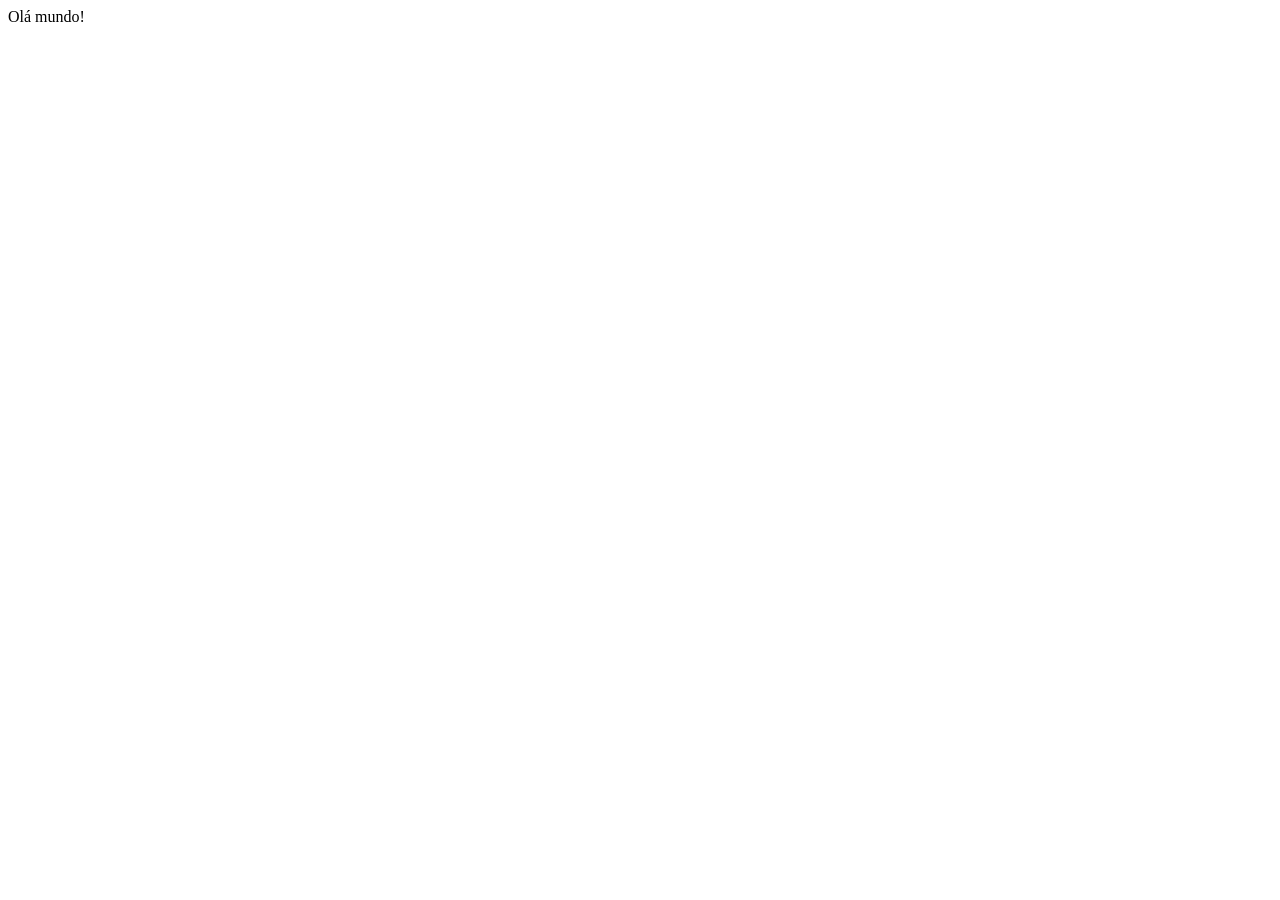
==== html/index.html @ a9c9ae0e "initial commit" ====
<!DOCTYPE html>
<html lang="en">
<head>
    <meta charset="UTF-8">
    <meta http-equiv="X-UA-Compatible" content="IE=edge">
    <meta name="viewport" content="width=device-width, initial-scale=1.0">
    <title>Portifólio - Aula WEB I</title>
</head>
<body>
    Olá mundo!
</body>
</html>
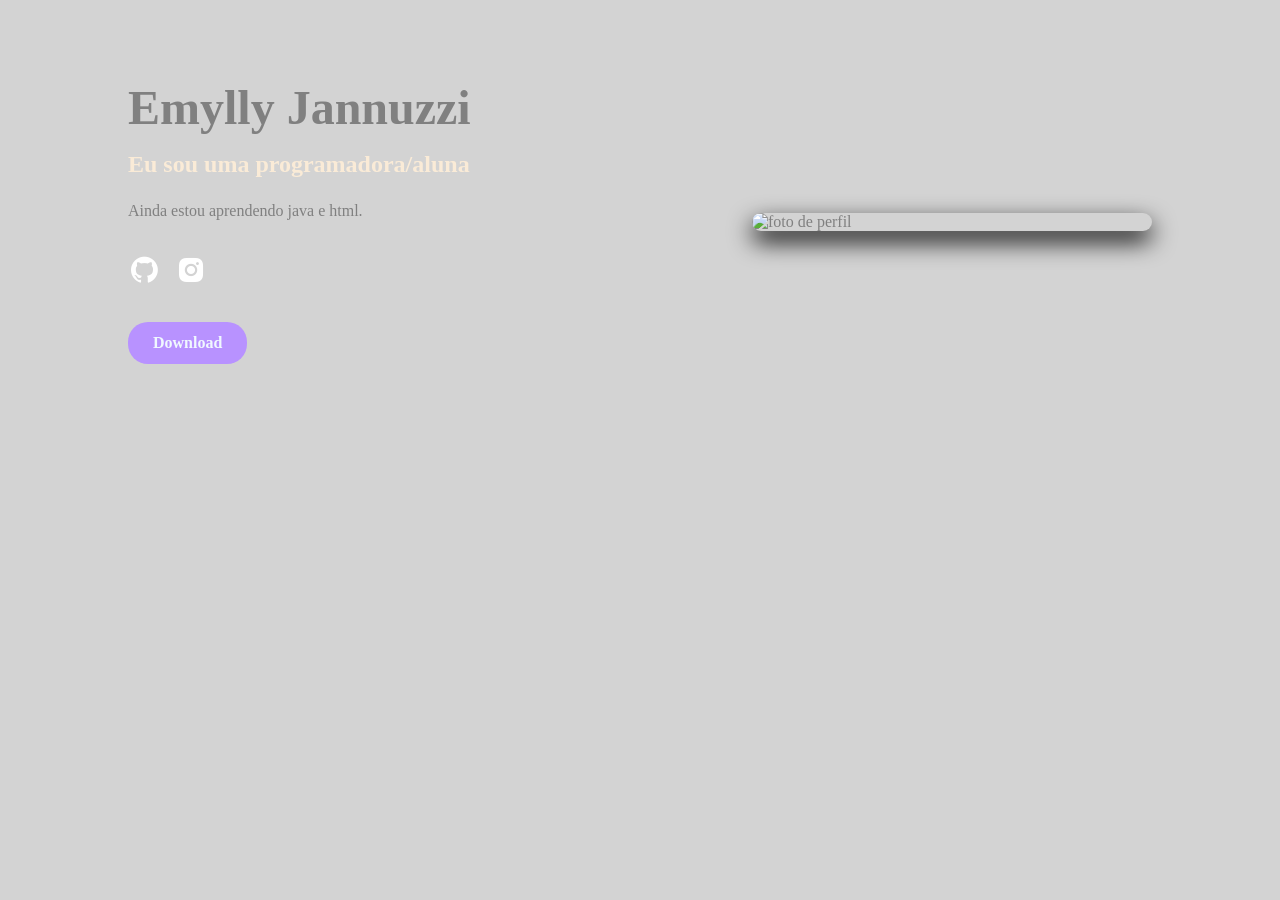
==== commit 86ccba98: "21/10" ====
--- a/html/index.html
+++ b/html/index.html
@@ -1,12 +1,41 @@
 <!DOCTYPE html>
-<html lang="en">
+<html lang="pt-BR">
 <head>
     <meta charset="UTF-8">
     <meta http-equiv="X-UA-Compatible" content="IE=edge">
     <meta name="viewport" content="width=device-width, initial-scale=1.0">
-    <title>Portifólio - Aula WEB I</title>
+    <title>Portifólio - Emylly Jannuzzi</title>
+    <link href='https://unpkg.com/boxicons@2.1.4/css/boxicons.min.css' rel='stylesheet'>
+    <link rel="stylesheet" href="style.css">
 </head>
 <body>
-    Olá mundo!
+    <section class="home" id="home">
+        <div class="home-content">
+
+            <h1>Emylly Jannuzzi</h1>
+            <h3>Eu sou uma programadora/aluna</h3>
+
+            <p>
+                Ainda estou aprendendo java e html.
+            </p>
+
+            <div class="social-media">
+
+                <a href="https://github.com/emyjj" target="_blank">
+                <i class="bx bxl-github"></i>
+                </a>
+
+                <a href="https://www.instagram.com/emyjnz/?__d=1%3F%2F" target="_blank">
+                <i class="bx bxl-instagram-alt"></i>
+                </a>
+            </div>
+
+            <a href="/home/aluno/Downloads/emyy/desenhos&colorir.pdf" class="btn" download="/home/aluno/Downloads/emyy/desenhos&colorir.pdf">Download</a>
+        </div>
+
+        <div class="home-img">
+            <img src="https://www.desenhosecolorir.com.br/wp-content/uploads/2025/09/hello-kitty-para-imprimir-e-colorir-636x900.png" alt="foto de perfil">
+        </div>
+    </section>
 </body>
 </html>
--- a/html/style.css
+++ b/html/style.css
@@ -0,0 +1,108 @@
+*{
+    margin: 0;
+    padding: 0;
+    box-sizing: border-box;
+    font-family: Georgia, 'Times New Roman', Times, serif;
+}
+
+body{
+    background-color: lightgray;
+    color: grey;
+}
+
+.home{
+    display: flex;
+    align-items: center;
+    justify-content: space-between;
+    padding: 80px 10%;
+    flex-wrap: wrap;
+}
+
+.home-content{
+    max-width: 600px;
+}
+
+.home-content h1{
+    font-size: 3rem;
+    color: grey;
+    margin-bottom: 16px;
+}
+
+.home-content h3{
+    font-size: 1.5rem;
+    color: antiquewhite;
+    margin-bottom: 20px;
+}
+
+.home-content p {
+    font-size: 1rem;
+    line-height: 1.6;
+    margin-bottom: 30px;
+}
+
+.social-media {
+    display: flex;
+    gap: 15px;
+    margin-bottom: 30px;
+}
+
+.social-media a{
+    font-size: 2rem;
+    color: white;
+    transition: color 0.3s ease;
+}
+
+.social-media a:hover{
+    color: rgb(184, 146, 255);
+}
+
+.btn {
+    display: inline-block;
+    padding: 12px 25px;
+    background-color:rgb(184, 146, 255);
+    color: aliceblue;
+    text-decoration: none;
+    border-radius: 20px;
+    font-weight: bold;
+    transition: background-color 0.3s ease;
+}
+
+.btn hover{
+    background-color: rgb(184, 146, 255);
+}
+
+.home-img{
+    max-width: 400px;
+    flex: 1;
+    display: flex;
+    justify-content: center;
+}
+
+.home-img img{
+    width: 100%;
+    border-radius: 10px;
+    box-shadow: 0 10px 25px black;
+}
+
+@media(max-width:900px){
+    .home{
+        flex-direction: column-reverse;
+        padding: 50px 5%;
+        text-align: center;
+    }
+
+    .home-content{
+        max-width: 100%;
+    }
+
+    .social-media{
+        justify-content: center;
+    }
+
+    .home-img{
+        margin-bottom: 30px;
+    }
+}
+
+
+
